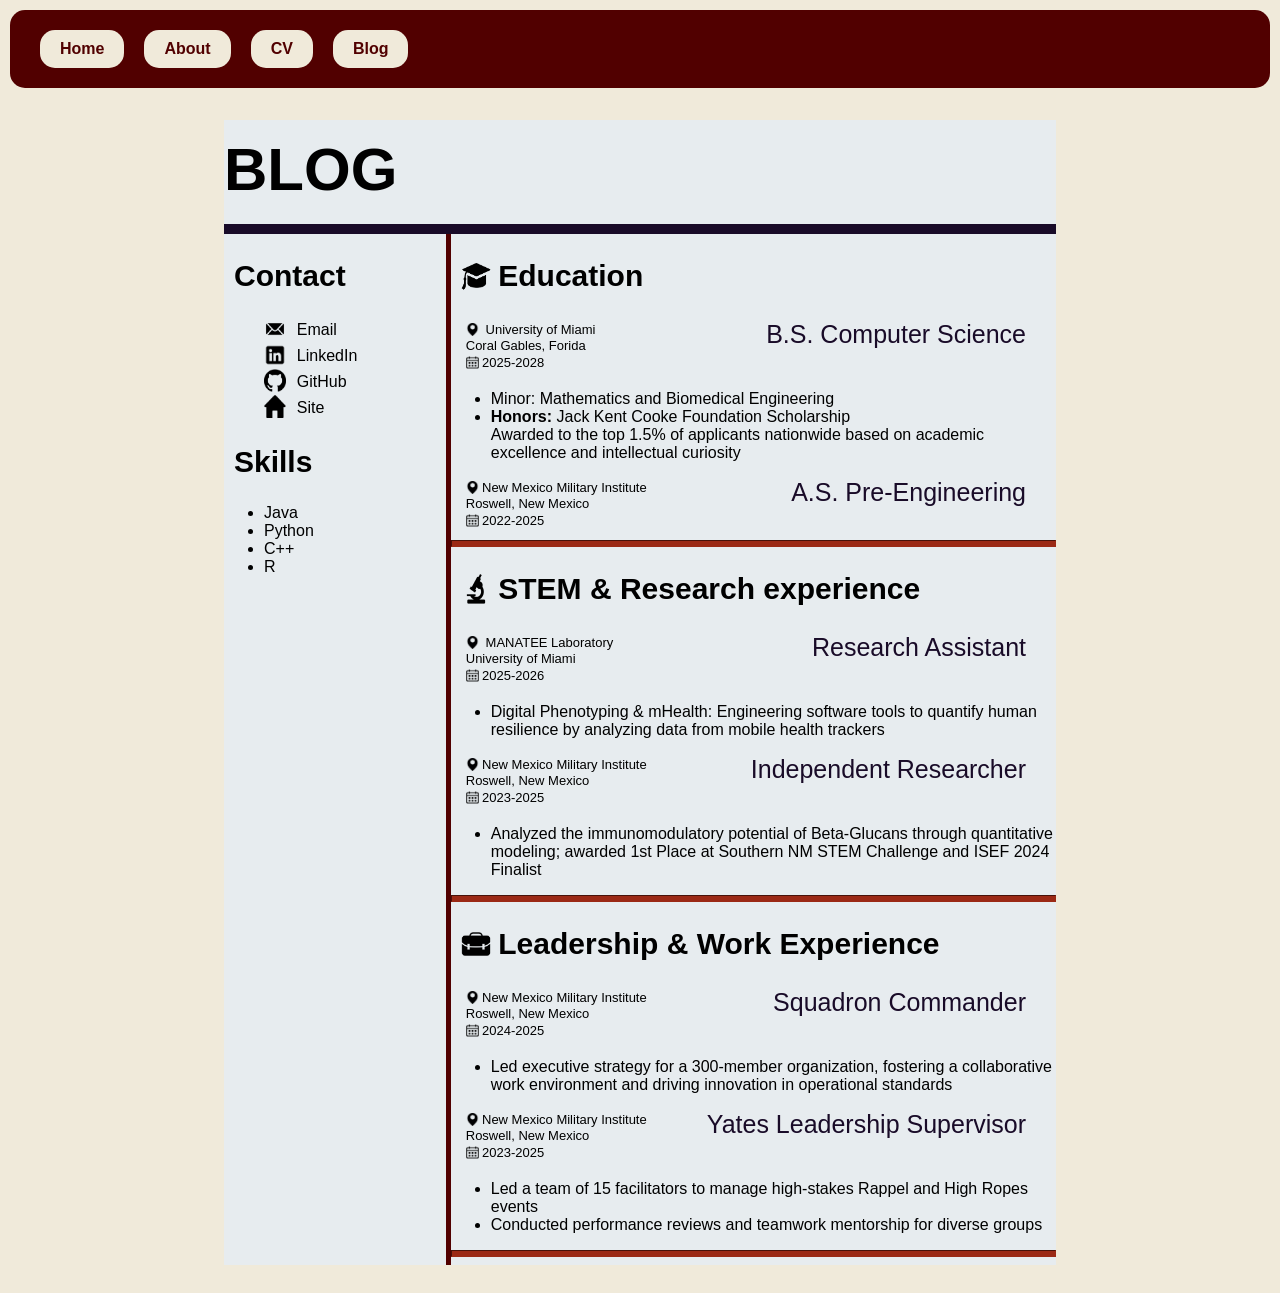
==== about.html @ 58553e14 "Changes" ====
<!DOCTYPE html>
<html lang="en">
  <head>
    <meta charset="utf-8" />
    <meta name="viewport" content="width=device-width, initial-scale=1.0" />
    <title>Clarisse Coelho CV</title>
    <link href="style.css" rel="stylesheet"/>
  </head>

  <body>
    <nav class="navbar">
      <div class="nav-container">
        <ul class="nav-links">
          <li><a href="index.html">Home</a></li>
          <li><a href="about.html">About</a></li>
          <li><a href="cv.html">CV</a></li>
          <li><a href="blog.html">Blog</a></li>
        </ul>
      </div>
    </nav>

    <div class="resume-wrapper">
      <main>
        <header class="resume-header">
          <h1>BLOG</h1>
        </header>

        <div class ="columns-container">

          <div class="right-column">
            
            <section>
              <h2><img class="icon" src="Images/cap.png" alt="Graduation Cap Logo">Education</h2>

              <div class = "resume-item">
                <div class = "item-header">
                  <div class = "meta-details">
                    <p class = "location"><img class="icon" src="Images/location 2.png" alt="GPS symbol"> University of Miami<br>Coral Gables, Forida </p>
                    <p class = "date"><img class="icon" src="Images/date.png" alt="calendar symbol">2025-2028</p>
                  </div>
                  <p class = "degree-title">B.S. Computer Science </p>
                </div>

                <ul class="item-details">
                  <li>Minor: Mathematics and Biomedical Engineering</li>
                  <li><span class="bold-word">Honors:</span> Jack Kent Cooke Foundation Scholarship<br>Awarded to the top 1.5% of applicants nationwide based on academic excellence and intellectual curiosity</li>
                </ul>
              </div>
              
              <div class="resume-item">
                <div class = "item-header">
                  <div class = "meta-details">
                    <p class = "location"><img class="icon" src="Images/location 2.png" alt="GPS symbol">New Mexico Military Institute<br>Roswell, New Mexico</p>
                    <p class = "date"><img class="icon" src="Images/date.png" alt="calendar symbol">2022-2025</p>
                  </div>
                  <p class = "degree-title">A.S. Pre-Engineering</p>
                </div>
                                                    
              </div>
            </section> <!--end education section-->

            <hr>

            <section>
              <h2><img class="icon" src="Images/microscope.png" alt="Graduation Cap Logo">STEM & Research experience</h2>

              <div class = "resume-item">
                <div class = "item-header">
                  <div class = "meta-details">
                    <p class = "location"><img class="icon" src="Images/location 2.png" alt="GPS symbol"> MANATEE Laboratory<br>University of Miami </p>
                    <p class = "date"><img class="icon" src="Images/date.png" alt="calendar symbol">2025-2026</p>
                  </div>
                  <p class = "degree-title">Research Assistant </p>
                </div>

                <ul class="item-details">
                  <li>Digital Phenotyping & mHealth: Engineering software tools to quantify human resilience by analyzing data from mobile health trackers</li>
                </ul>
              </div>
              
              <div class="resume-item">
                <div class = "item-header">
                  <div class = "meta-details">
                    <p class = "location"><img class="icon" src="Images/location 2.png" alt="GPS symbol">New Mexico Military Institute<br>Roswell, New Mexico</p>
                    <p class = "date"><img class="icon" src="Images/date.png" alt="calendar symbol">2023-2025</p>
                  </div>
                  <p class = "degree-title">Independent Researcher</p>
                </div>
                <ul class="item-details">
                  <li>Analyzed the immunomodulatory potential of Beta-Glucans through quantitative modeling; awarded 1st Place at Southern NM STEM Challenge and ISEF 2024 Finalist</li>
                </ul>                             
              </div>
            </section>  <!--end STEM and Research experience section-->

            <hr>

            <section>
              <h2><img class="icon" src="Images/bag.png" alt="Bag image">Leadership & Work Experience</h2>

              <div class = "resume-item">
                <div class = "item-header">
                  <div class = "meta-details">
                    <p class = "location"><img class="icon" src="Images/location 2.png" alt="GPS symbol">New Mexico Military Institute<br>Roswell, New Mexico</p>
                    <p class = "date"><img class="icon" src="Images/date.png" alt="calendar symbol">2024-2025</p>
                  </div>
                  <p class = "degree-title">Squadron Commander </p>
                </div>

                <ul class="item-details">
                  <li>Led executive strategy for a 300-member organization, fostering a collaborative work environment and driving innovation in operational standards</li>
                </ul>
              </div>
              
              <div class="resume-item">
                <div class = "item-header">
                  <div class = "meta-details">
                    <p class = "location"><img class="icon" src="Images/location 2.png" alt="GPS symbol">New Mexico Military Institute<br>Roswell, New Mexico</p>
                    <p class = "date"><img class="icon" src="Images/date.png" alt="calendar symbol">2023-2025</p>
                  </div>
                  <p class = "degree-title">Yates Leadership Supervisor</p>
                </div>
                <ul class="item-details">
                  <li>Led a team of 15 facilitators to manage high-stakes Rappel and High Ropes events</li>
                  <li>Conducted performance reviews and teamwork mentorship for diverse groups</li>
                </ul>                             
              </div>
            </section>  <!--end Leadership & Work Experience-->
            <hr>
          </div> <!--end of div = right column-->

          <div class="left-column">
            <section>
              <h2>Contact</h2>
                <div class = "resume-item">
                  <ul class = "contact-list">
                    <li><img src="Images/email.png" class ="contact-icon"><a href="mailto:clarissealvares15@gmail.com">Email</a></li>
                    <li><img src="Images/linkedin.png" class ="contact-icon"><a href="https://www.linkedin.com/in/clarisse-coelho-5193b9379/" target="_blank">LinkedIn</a></li>
                    <li><img src="Images/git.png" class ="contact-icon"><a href="https://github.com/ClarisseCoelho" target="_blank">GitHub</a></li>
                    <li><img src="Images/house.png" class ="contact-icon"><a href="" target="_blank">Site</a></li>
                  </ul>
                </div>
            </section>    
      
            <section>
              <h2>Skills</h2>
                <div class = resume-category>
                  <ul class="programing-languages">
                    <li>Java</li>
                    <li>Python</li>
                    <li>C++</li>
                    <li>R</li>
                  </ul>
                </div>
            </section>         
          </div>  <!-- end of div = body left column--> 

        </div> <!-- end of div = columns container-->    
      </main>
      

    </div> <!--End of div resume-wrapper-->
  </body>
</html>
---- style.css ----
/* ==========================================================================
  1. GLOBAL & RESET STYLES (Applies to ALL pages)
  ========================================================================== 
*/

.navbar {
  background-color: #510000; 
  padding: 20px 0; /*Grossura do menu - First number is top and bottom, second it left and right*/

  /*Menu space formating*/
  top: 10px;       
  left: 10px;     
  right: 10px;     
  
  z-index: 1000;   /*Stays on top of the screen*/

  border-radius: 15px;
  position: fixed; /* Keeps it locked to the viewport */
}

.nav-container {
  max-width: 1200px;
  margin: 0 auto;
  display: flex;
  justify-content: flex-start; /* put links to the right */
  align-items: center;
  padding: 0 30px; /*Distancia dos links da esquerda*/
  
}

.nav-links {
  list-style: none; /* Removes bullet points */
  display: flex; /*Items: sit side-by-side + stretch to match height*/
  gap: 20px;       /* Adds spacing between menu items */
  margin: 0;
  padding: 0;
  
}

.nav-links a {
  color: #510000;  
  font-weight: bold;
  text-decoration: none; /*removes the underline */
  font-size: 16px;
  border-radius: 15px;

  /* BUTTON SETTINGS */
  padding: 10px 20px;           /* Borders */
  background-color: #F0EADA;    
  display: inline-block;    
  
  /* THE ANIMATION */
  transition: all 0.3s cubic-bezier(0.175, 0.885, 0.32, 1.275); /*Pop up effect*/
}

.nav-links a:hover {
  color: #00120B;
  transition: all 0.3s cubic-bezier(0.175, 0.885, 0.32, 1.275);
  transform: translateY(-5px) scale(1.06); /* Leaps up 5px and grows 6% larger */
  box-shadow: 0 10px 20px rgba(0, 0, 0, 0.4); /* soft shadow underneath*/
  
}

.nav-links a:active {
  transform: translateY(-1px) scale(1.01); /* Snaps back down slightly when clicked */
  box-shadow: 0 3px 6px rgba(0, 0, 0, 0.4);  /* Tightens the shadow back up */
}


/*---------------------------------BODY--------------------------------------------*/

body {

  background-size: cover;
  font-family: Inter, Helvetica, sans-serif;
  padding: 0px;
  width: 65%;
  background-color: #F0EADA;
  margin-left: auto;
  margin-right: auto;
  margin-top: 100px;
  padding: 20px;
  max-width: 2300px;
}

h1 {
  font-size: 60px;
  margin-top: 0;
  margin-bottom: 15px;
  text-align: left;
  font-family: Inter, Helvetica, sans-serif;
}

h3{
  font-family: Inter, Helvetica, sans-serif;
}

p{
  text-align: left;
  font-family: Inter, Helvetica, sans-serif;
}


/* ==========================================================================
  2. HOME PAGE EXCLUSIVE --- index.html
  ========================================================================== 
*/

.index-body {

  background-size: cover;
  padding: 0px;
  background-color: #F0EADA;
  margin-left: 10%;
  margin-right: auto;
  margin-top: 75px;
  padding: 20px;
  max-width: 2300px;
}

.home-greeting,.home-intro,.home-name{
  font-family:'Lucida Sans', 'Lucida Sans Regular', 'Lucida Grande', 'Lucida Sans Unicode', Geneva, Verdana, sans-serif;
  letter-spacing: 8px ;
}
.home-greeting{
  font-size: 95px;
  padding-top: 0px;
  padding-bottom: 1px;
  
}

.home-name {
  margin-top: -75px;
  margin-bottom: -75px;
  font-size: 95px;
  display: inline-block;
  color: #00120B;        
  position: relative; 
  z-index: 1;         
  transition: color 0.4s ease;  /*return */
}

/* THE SLIDING BACKGROUND --------------------------------------------*/
.home-name::before {
  content: '';
  position: absolute;
  top: 0;
  left: 0;
  width: 100%;
  height: 100%;
  background-color: #510000; /* background that swipes */
  z-index: -1;                /*  red sheet  behind  text */
  transform: scaleX(0);             
  transform-origin: bottom left;     /*Exit animation*/
  transition: transform 0.4s cubic-bezier(0.25, 1, 0.5, 1); 
}

.home-name:hover::before {
  transform: scaleX(1);            
  
  /* LEFT side*/
  transform-origin: bottom left;   
}

.home-name:hover {
  color: #F0EADA; 
}

.home-intro{
  font-size: 40px;
}

.home-container {
  display: flex;
  align-items: center;
  max-width: 90%;
  margin-left: -100px;
  padding-top: 0px;

}

.home-profilepicture{
  width: 500px;
  height: 500px;
  border-radius: 50%; /*makes the circle*/
  object-fit: cover; 
  margin-right: -400px;

}



/* ==========================================================================
  3. CV PAGE EXCLUSIVE --- cv.html
  ========================================================================== 
*/
.resume-header{
  margin-bottom: 0;       /* Forces the header block to end exactly at the line */
  background-color: #E7ECEF;
  padding-bottom: 5px;   /* Use padding instead of margin to keep space inside the aqua box */
  padding-top: 15px;
  border-bottom: 10px solid #190B28;
} 


.columns-container{
  display: flex;
  gap: 0px;
  margin-top: 0; /* Ensures the columns touch the header perfectly */
}

.right-column {
  flex: 3; /* Content takes up 75% */
  order: 2; /* Pushes the right column content to visual right side */
  background-color: #E7ECEF;
}

.left-column {
  flex: 1; /* Sidebar takes up 25% */
  order: 1; /* Keeps sidebar on visual left side */
  border-right: 5px solid #510000;
  padding-right: 20px;
  background-color: #E7ECEF;
}


/* Division Lines*/
hr { 
  height: 5px;
  background-color: #9B2915;
  border-color: #9B2915;
}

/* Text Settings -----------------------------------------------------------------*/

/*Categories eg "Education", Skills, etc*/
h2 {
  font-size: 30px;
  font-family: Inter, Helvetica, sans-serif;
  text-align: left;
  padding-left: 10px;

}

.icon{

  width: 1em;
  height: 1em;
  vertical-align: middle;
  padding-right: 0.25em;
  padding-bottom: 0.15em;

}

.item-header {
  display: flex;
  justify-content: space-between; /* metadata left and degree title goes */
  align-items: flex-start;
  margin-bottom: 8px;
}

.meta-details p {
  font-size: 13px;       
  margin: 2px 0;         
  text-align: left !important;
  padding-left: 15px;
}


.degree-title {
  font-size: 25px;      
  color: #190B28;
  margin-top: 0;
  text-align: right !important;
  padding-right: 30px;
  font-family: sans-serif; 

}

.resume-details {
  text-align: left;
  padding-left: 20px;
  margin-top: 5px;
  font-size: 13px;
}
.resume-details li {
  margin-bottom: 4px;
}


/*Left Colum Text---------------------------*/
.contact-icon{

  width: 1.4em;
  height: 1.4em;
  vertical-align: middle;
  padding-right: 0.15em;
  padding-bottom: 0.15em;

}

.contact-list li{
  display: flex;
  align-items: center; 
  gap: 8px;            
  margin-bottom: 1px;  
  text-align: left ;
}

.contact-list a{
  color: black ;
  text-decoration: none;
  display: inline-block; /* Allows the element to physically move */
  transition: all 0.2s ease-in-out;
}

.contact-list a:hover{
  color: #510000 ;
  transform: translateX(4px); /* 4 pixels to the right */
}

/* ==========================================================================
  4. BLOG PAGE EXCLUSIVE --- blog.html
  ========================================================================== 
*/






/* ==========================================================================
  5. General settings
  ========================================================================== 
*/

.bold-word{

  font-weight: bold;
}
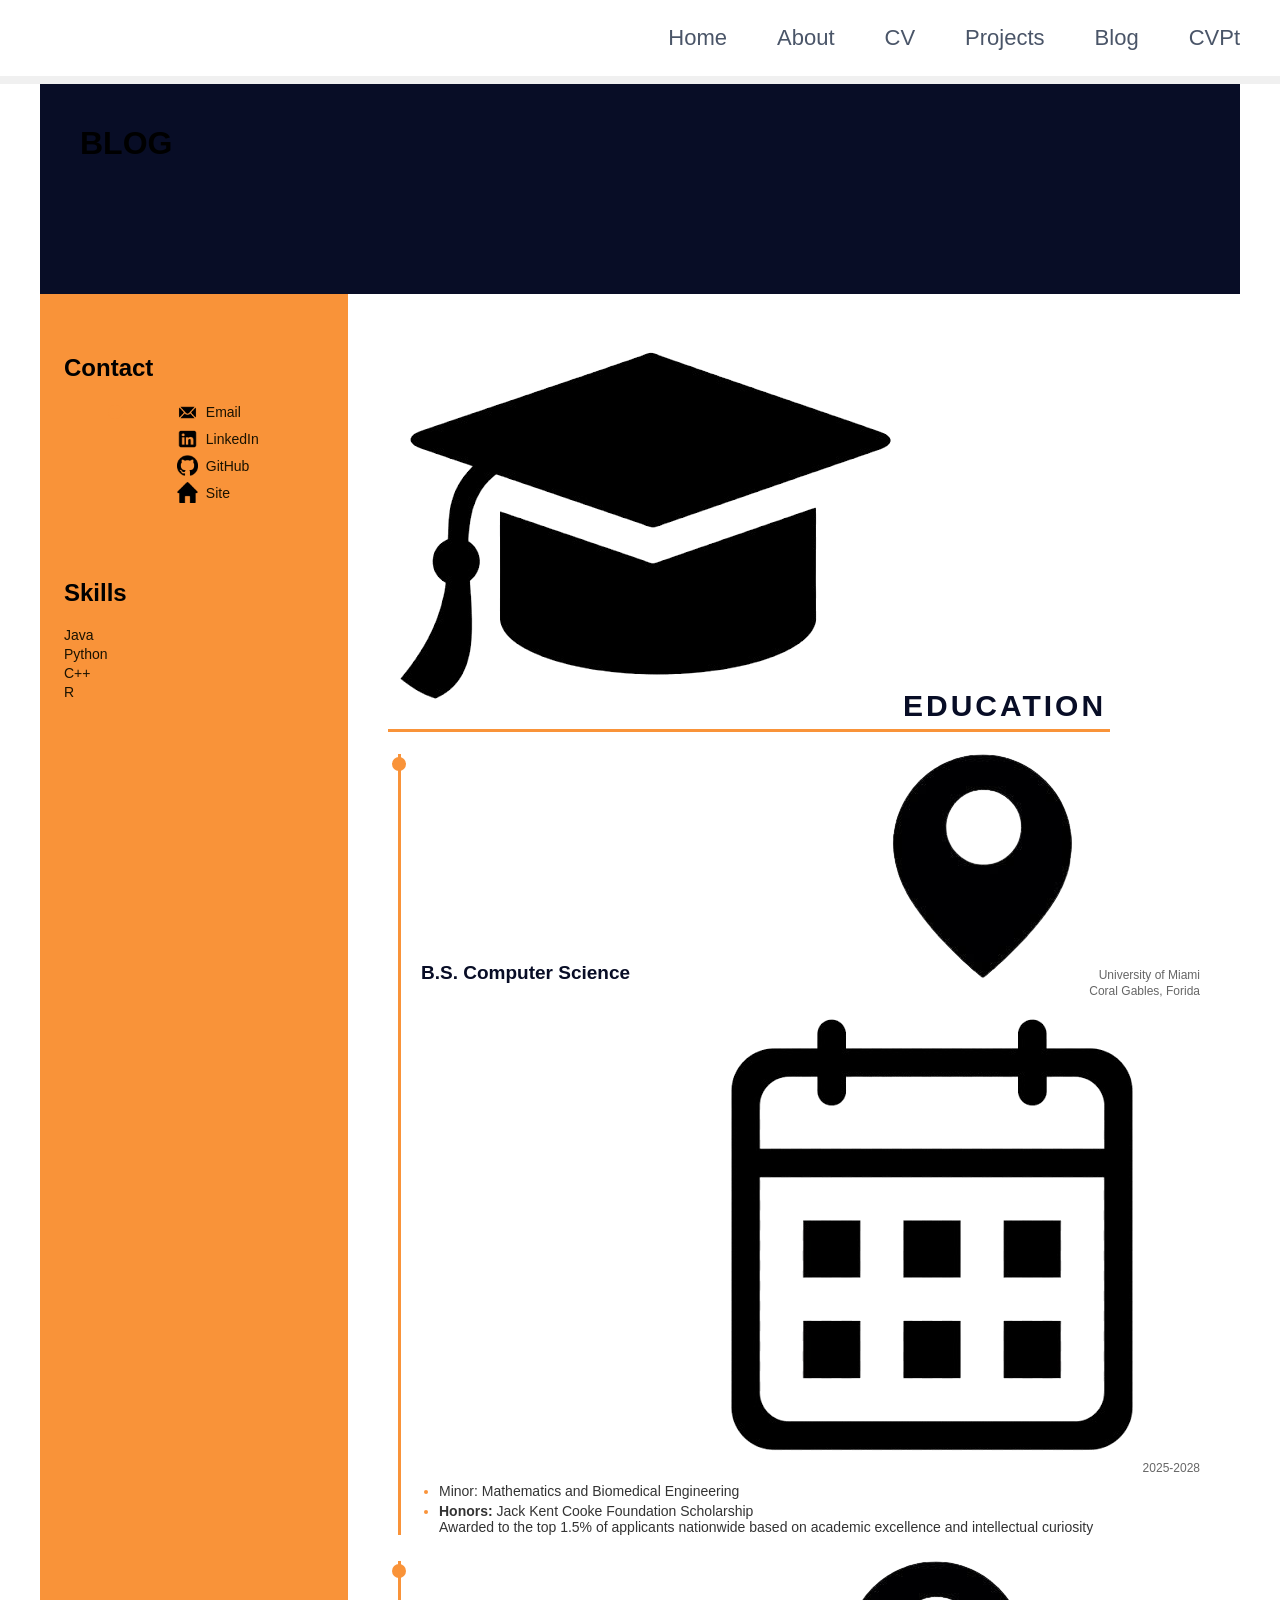
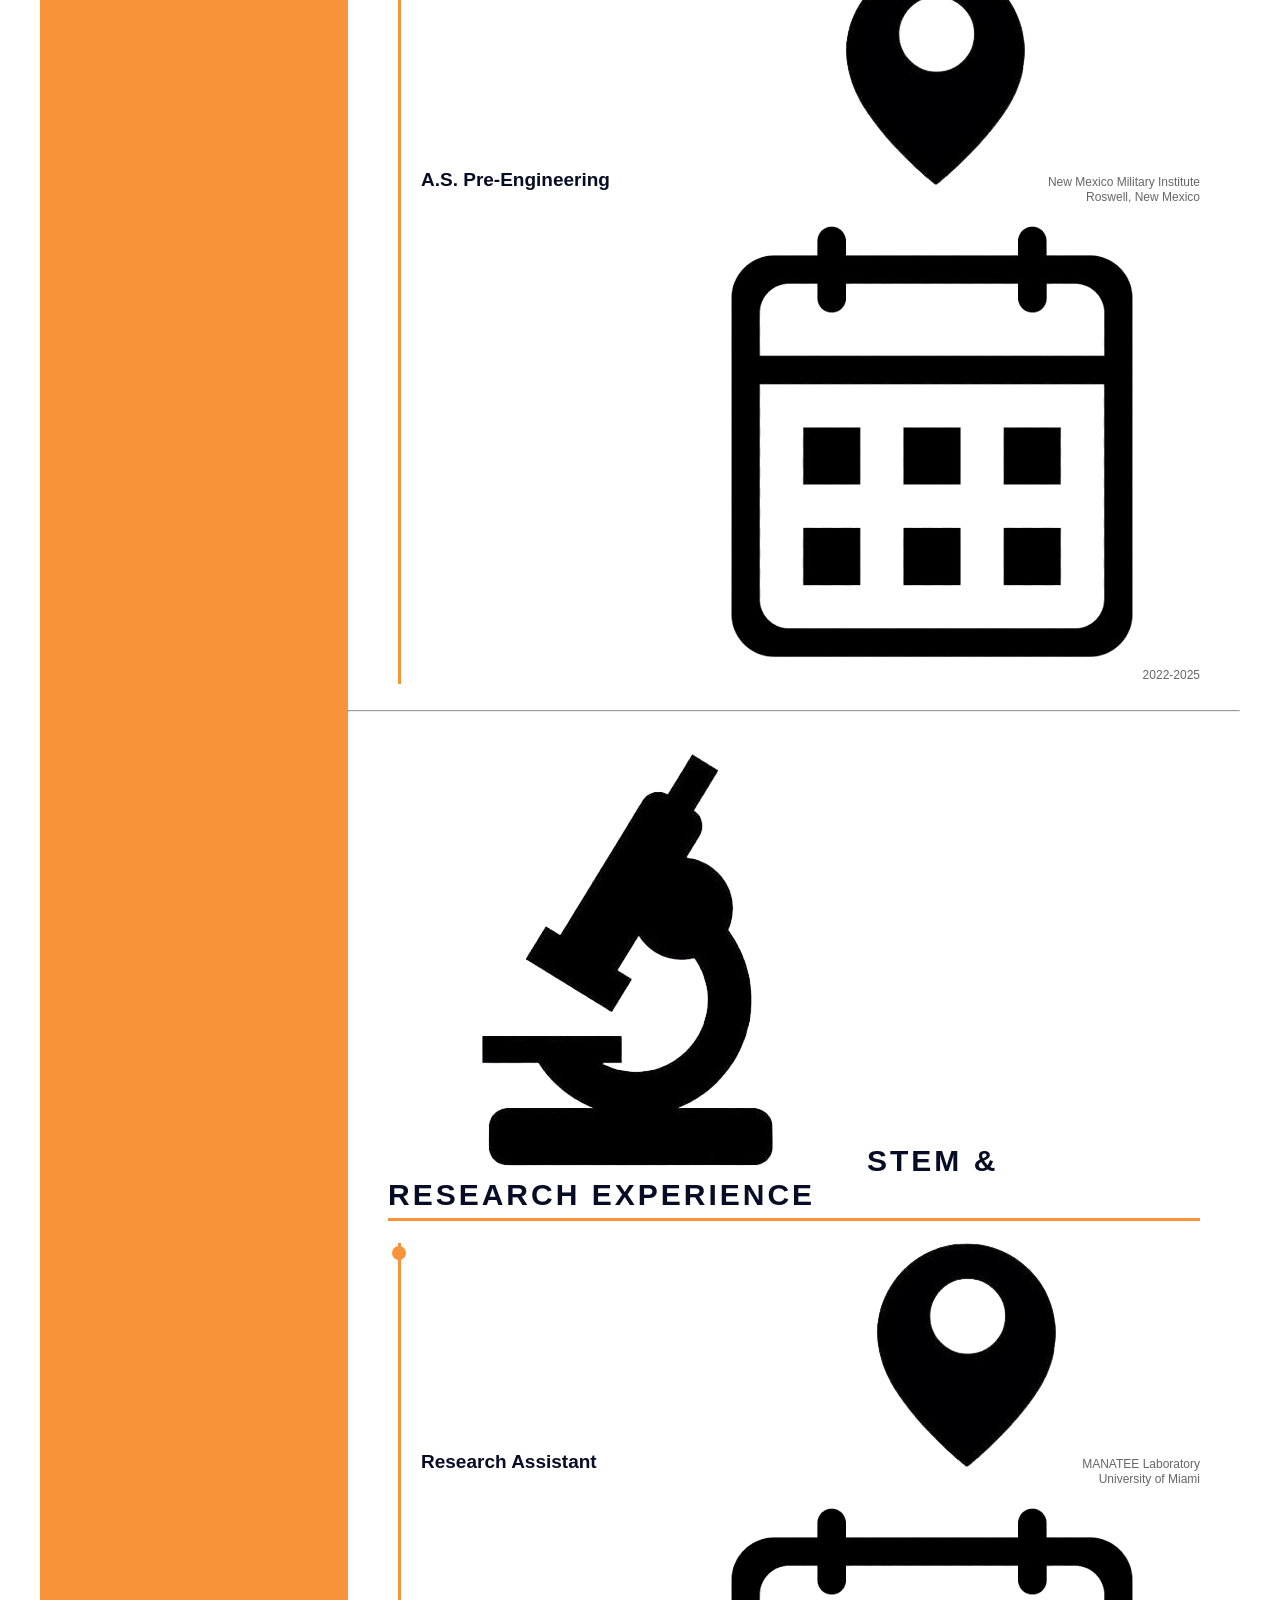
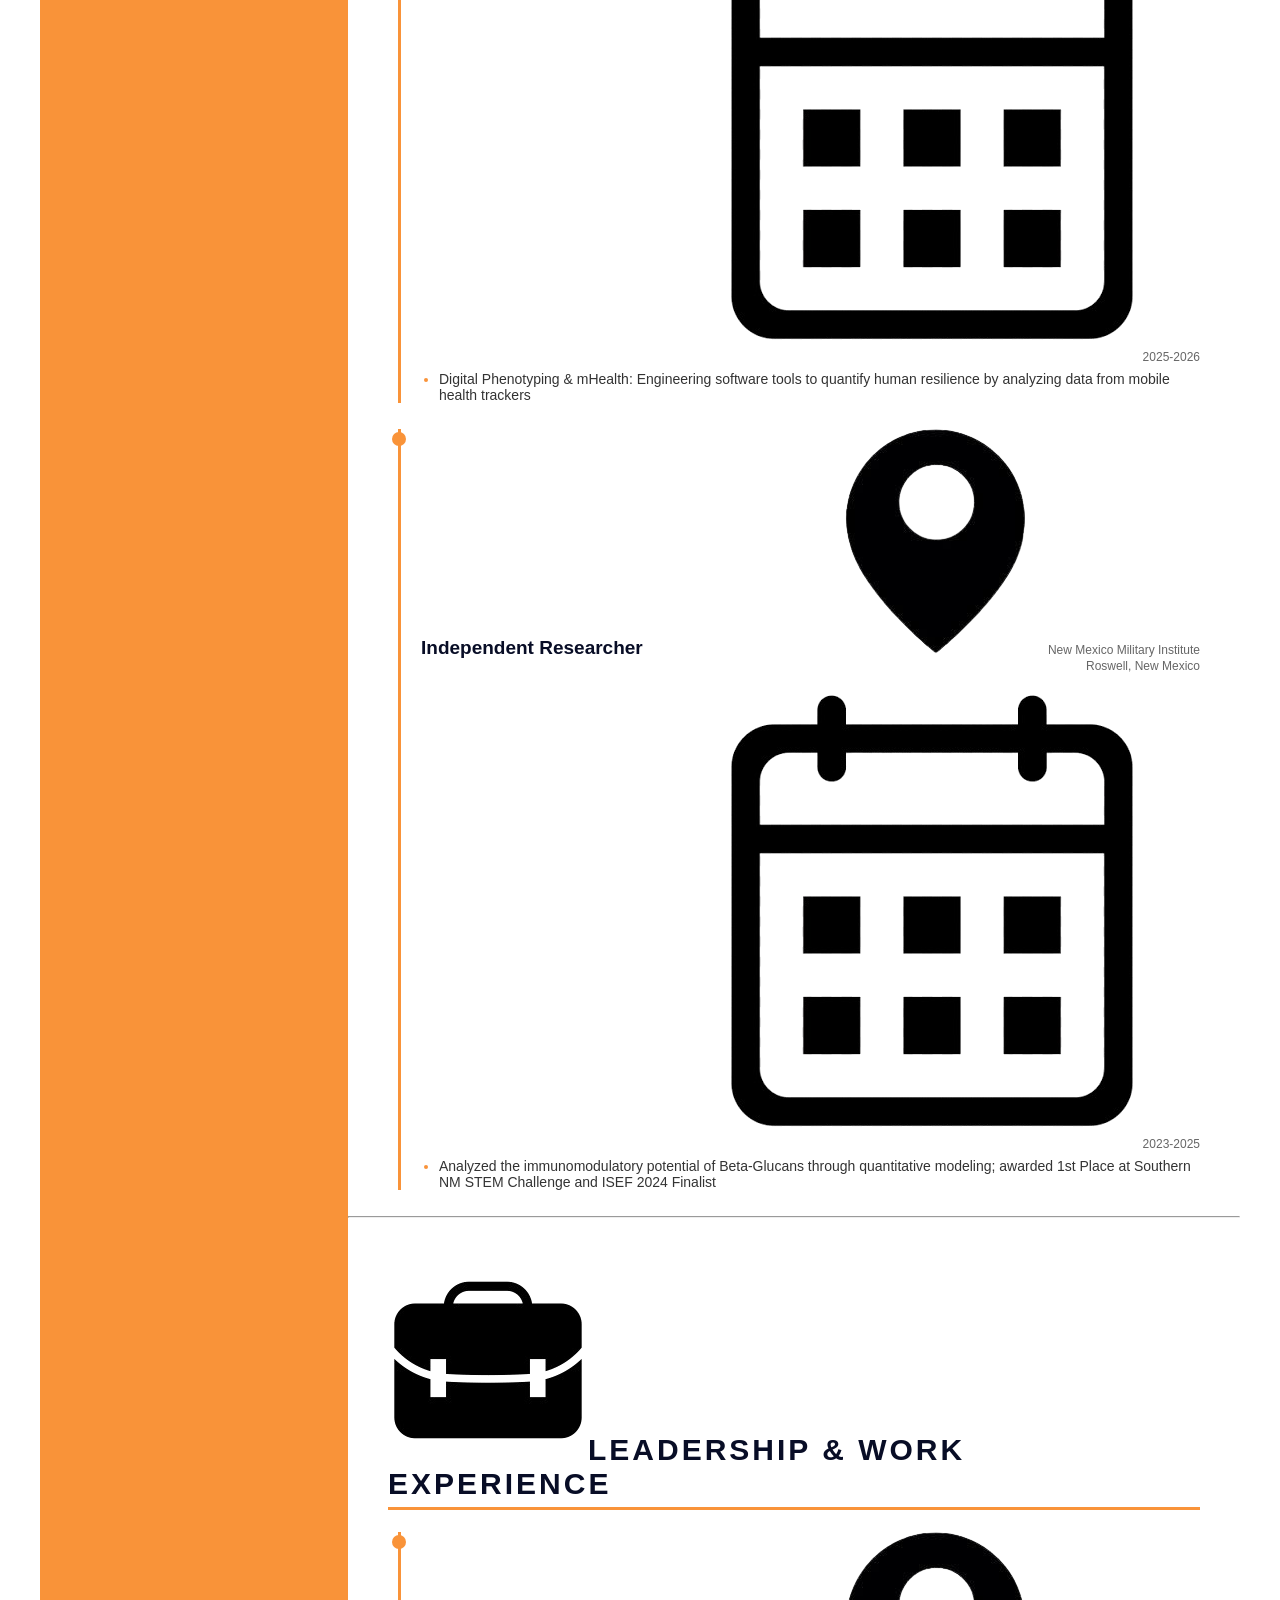
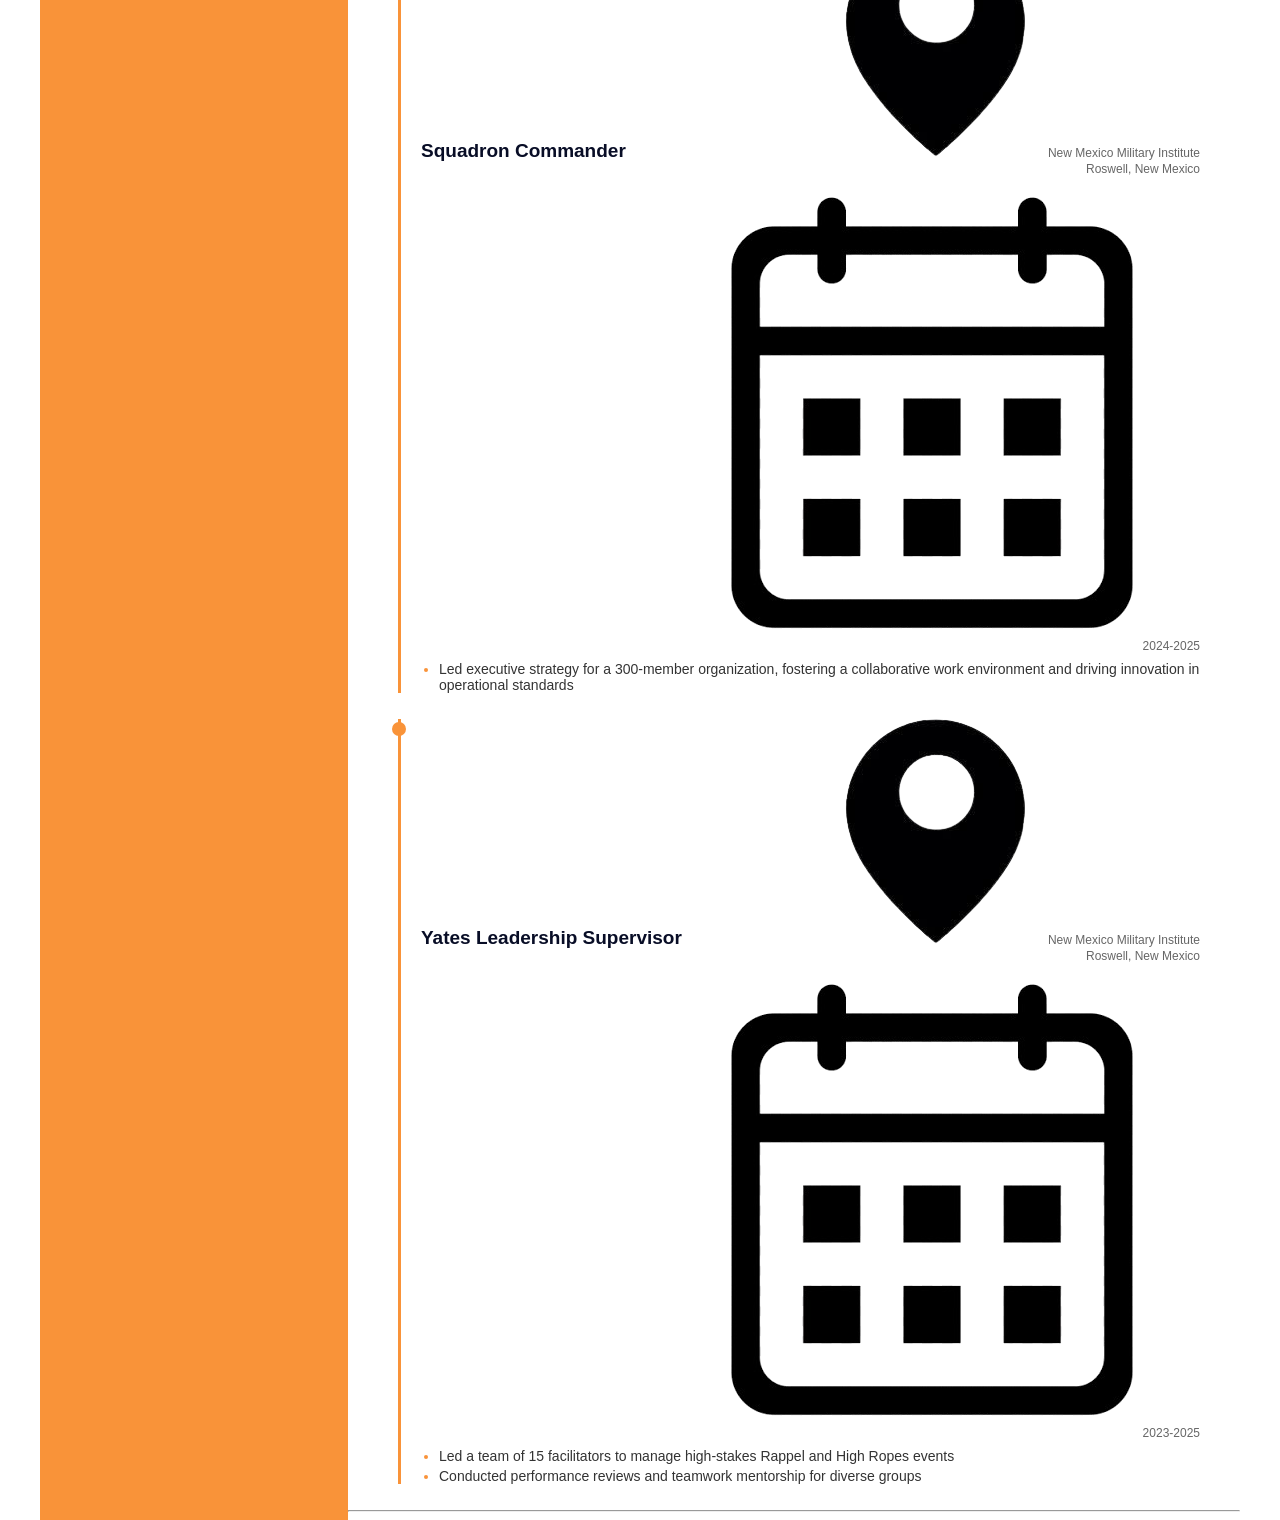
==== commit 75e0440b: "new changes" ====
--- a/about.html
+++ b/about.html
@@ -10,12 +10,14 @@
   <body>
     <nav class="navbar">
       <div class="nav-container">
-        <ul class="nav-links">
-          <li><a href="index.html">Home</a></li>
-          <li><a href="about.html">About</a></li>
-          <li><a href="cv.html">CV</a></li>
-          <li><a href="blog.html">Blog</a></li>
-        </ul>
+          <ul class="nav-links">
+            <li><a href="index.html">Home</a></li>
+            <li><a href="about.html">About</a></li>
+            <li><a href="cv.html">CV</a></li>
+            <li><a href="projects.html">Projects</a></li>
+            <li><a href="blog.html">Blog</a></li>
+            <li><a href="cvpt.html">CVPt</a></li>
+          </ul>
       </div>
     </nav>
 
--- a/style.css
+++ b/style.css
@@ -1,3 +1,6 @@
+
+@import url('https://fonts.cdnfonts.com/css/sloop');
+@import url('https://fonts.cdnfonts.com/css/perandory');
 
 
 
@@ -7,91 +10,90 @@
 */
 
 .navbar {
-  background-color: #510000; 
-  padding: 20px 0; /*Grossura do menu - First number is top and bottom, second it left and right*/
-
-  /*Menu space formating*/
-  top: 10px;       
-  left: 10px;     
-  right: 10px;     
-  
-  z-index: 1000;   /*Stays on top of the screen*/
-
-  border-radius: 15px;
-  position: fixed; /* Keeps it locked to the viewport */
+  padding: 20px 0;
+  border-bottom: 8px solid #f0f0f0; 
+  background-color: #ffffff;
 }
 
 .nav-container {
   max-width: 1200px;
   margin: 0 auto;
   display: flex;
-  justify-content: flex-start; /* put links to the right */
-  align-items: center;
-  padding: 0 30px; /*Distancia dos links da esquerda*/
+  justify-content: flex-end; 
+  align-items: center;
+  padding: 0 30px; 
+}
+
+.nav-links {
+  list-style: none; 
+  display: flex; 
+  gap: 50px; 
+  margin: 0;
+  padding: 0;
+}
+
+.nav-links a {
+  color: #4a5568; 
+  font-weight: 500;
+  text-decoration: none; 
+  font-size: 22px;
+  padding: 5px 0; 
+  display: inline-block; 
+  position: relative; 
   
-}
-
-.nav-links {
-  list-style: none; /* Removes bullet points */
-  display: flex; /*Items: sit side-by-side + stretch to match height*/
-  gap: 20px;       /* Adds spacing between menu items */
-  margin: 0;
-  padding: 0;
+  /* Smoothly animates the text color and lift */
+  transition: color 0.2s ease-in-out, transform 0.2s ease-in-out; 
+}
+
+/* CREATING THE CUSTOM UNDERLINE */
+.nav-links a::after {
+  content: '';
+  position: absolute;
+  bottom: -2px; /* Spaces the line slightly below the text */
+  left: 50%;   /* Starts the line in the dead center */
+  width: 0;    /* Hidden by default */
+  height: 2px; /* Thickness of the underline */
+  background-color: #f99339; /* Initial dark color for hover */
   
-}
-
-.nav-links a {
-  color: #510000;  
-  font-weight: bold;
-  text-decoration: none; /*removes the underline */
-  font-size: 16px;
-  border-radius: 15px;
-
-  /* BUTTON SETTINGS */
-  padding: 10px 20px;           /* Borders */
-  background-color: #F0EADA;    
-  display: inline-block;    
+  /* The magic: moves the anchor to center so it expands Left and Right equally */
+  transform: translateX(-50%); 
   
-  /* THE ANIMATION */
-  transition: all 0.3s cubic-bezier(0.175, 0.885, 0.32, 1.275); /*Pop up effect*/
-}
-
+  /* Animates the width change smoothly */
+  transition: width 0.3s ease-in-out, background-color 0.2s ease-in-out;
+}
+
+/* HOVER STATE: Lift text + Expand underline from middle */
 .nav-links a:hover {
-  color: #00120B;
-  transition: all 0.3s cubic-bezier(0.175, 0.885, 0.32, 1.275);
-  transform: translateY(-5px) scale(1.06); /* Leaps up 5px and grows 6% larger */
-  box-shadow: 0 10px 20px rgba(0, 0, 0, 0.4); /* soft shadow underneath*/
+  color: #1a202c; 
+  transform: translateY(-3px) scale(1.05); 
+
+}
+
+.nav-links a:hover::after {
+  width: 100%; /* Expands out to full width */
+}
+
+/* CLICKED / ACTIVE STATE: Snaps down + Turns underline Blue */
+.nav-links a:active {
+  color: #011f5b; 
+  transform: translateY(0); 
+}
+
+.nav-links a:active::after {
+  background-color: #011f5b; 
+  height: 4px; 
+}
+
+/*---------------------------------BODY--------------------------------------------*/
+
+body {
+
+  background-size: cover;
+  background: #ffffff;
+  font-family: Inter, Helvetica, sans-serif;
+  max-width: 100%;
+  margin: 0;
   
-}
-
-.nav-links a:active {
-  transform: translateY(-1px) scale(1.01); /* Snaps back down slightly when clicked */
-  box-shadow: 0 3px 6px rgba(0, 0, 0, 0.4);  /* Tightens the shadow back up */
-}
-
-
-/*---------------------------------BODY--------------------------------------------*/
-
-body {
-
-  background-size: cover;
-  font-family: Inter, Helvetica, sans-serif;
-  padding: 0px;
-  width: 65%;
-  background-color: #F0EADA;
-  margin-left: auto;
-  margin-right: auto;
-  margin-top: 100px;
-  padding: 20px;
-  max-width: 2300px;
-}
-
-h1 {
-  font-size: 60px;
-  margin-top: 0;
-  margin-bottom: 15px;
-  text-align: left;
-  font-family: Inter, Helvetica, sans-serif;
 }
 
 h3{
@@ -109,218 +111,646 @@
   ========================================================================== 
 */
 
-.index-body {
-
-  background-size: cover;
-  padding: 0px;
-  background-color: #F0EADA;
-  margin-left: 10%;
-  margin-right: auto;
-  margin-top: 75px;
+
+.home-hero-section {
+  width: 100%;
+}
+
+.home-hero-container {
+  max-width: 1200px;
+  margin: 0 auto;
+  display: grid;
+  grid-template-columns: 1.2fr 0.8fr; /* Text on left, image on right */
+  align-items: center;
+  gap: 40px;
+  padding: 40px 20px 60px 20px;
+}
+
+
+.home-text {
+  display: flex;
+  flex-direction: column;
+}
+
+.home-name {
+  position: relative;
+  line-height: 1.1;
+  letter-spacing: 8px;
+  font-weight: lighter;
+  color: #0e0e0e;
+  font-size: 85px;
+  margin: 0;
+
+}
+
+.home-name .sloop {
+  font-size: 205px;
+}
+
+#home-coelho {
+  display: inline-block;        
+  position: relative;
+  text-align: right;
+  top: -45px;       /* Safely moves Coelho UP closer to Clarisse */
+  left: 30px;
+  margin: 0;        
+}
+
+.home-hero {
+  display: block;
+  font-family: Inter, Helvetica, sans-serif;
+  font-size: 20px;
+  font-weight: bold;
+  line-height: 1.4;
+  color: #0e0e0e;
+  margin-top: -30px;
+  margin-bottom: 0;
+}
+
+/* Perfect alignment lock for the picture stack on the right */
+.home-profilepicture {
+width: 100%; /* Fills its grid column naturally */
+  max-width: 450px;
+  height: auto;
+  object-fit: cover;
+}
+
+.home-buttons {
+  display: flex;
+  gap: 100px;      
+  margin-top: 30px;  
+}
+
+.button-pill {
+  display: inline-block;
+  white-space: nowrap; /* FORCES button text onto exactly 1 line */
+  background-color: #080d26; 
+  color: #ffffff;           
+  text-decoration: none;     
+
+  font-family: 'Perandory', serif;
+  font-stretch: condensed;
+  letter-spacing: 3px;
+  font-size: 20px;          
+  
+  padding: 12px 35px;        
+  border-radius: 50px;       
+  text-align: center;
+  transition: all 0.2s ease-in-out; 
+}
+
+.button-pill:hover {
+  background-color: #161d30; 
+  transform: translateY(-2px); 
+}
+
+
+/* -----------------------------PROJECTS Section-------------------------*/
+
+.home-white-title{
+  color: #ffffff;
+  text-align: center;
+  padding-top: 60px;
+  font-family: 'Perandory', serif;
+  font-stretch: condensed;
+  font-size: 100px;
+  letter-spacing: 10px;
+  
+}
+
+.home-project-section {
+  width: 100%;
+  background-color: #080d26;
+}
+
+.projects-grid{  
+  display: grid;
+  grid-template-columns: 0.1fr 1.5fr 1.5fr 1.5fr 0.1fr; 
+  grid-auto-rows: minmax(100px, auto);  
+  column-gap: 40px;
+  grid-auto-rows: minmax(100px, auto);
+  padding-bottom: 100px; /* breathing room bottom */
+}
+
+.project-picture{
+  width: 100%;               
+  height: 400px;      
+  border-radius: 20px;   
+  display: block;
+}
+
+
+/*    Here are the grids    */
+
+.projects-title{
+  text-align: center;
+  font-family: Inter, Helvetica, sans-serif;
+  font-size: 50px;
+  font-weight: bold;
+}
+
+.projects-description{
+  font-style: italic;
+  font-family: 'Times New Roman', Times, serif;
+  font-size: 18px;
+
+}
+
+.project-subtitle{
+
+  font-family: Inter, Helvetica, sans-serif;
+  font-size: 20px;
+  font-weight: bold;
+  line-height: 1.4;
+  color: #0e0e0e;
+
+
+}
+
+.project-one{
+  background-color: #f0f0f0;
   padding: 20px;
-  max-width: 2300px;
-}
-
-.home-greeting,.home-intro,.home-name{
-  font-family:'Lucida Sans', 'Lucida Sans Regular', 'Lucida Grande', 'Lucida Sans Unicode', Geneva, Verdana, sans-serif;
-  letter-spacing: 8px ;
-}
-.home-greeting{
-  font-size: 95px;
-  padding-top: 0px;
-  padding-bottom: 1px;
-  
-}
-
-.home-name {
-  margin-top: -75px;
-  margin-bottom: -75px;
-  font-size: 95px;
-  display: inline-block;
-  color: #00120B;        
-  position: relative; 
-  z-index: 1;         
-  transition: color 0.4s ease;  /*return */
-}
-
-/* THE SLIDING BACKGROUND --------------------------------------------*/
-.home-name::before {
-  content: '';
-  position: absolute;
-  top: 0;
-  left: 0;
+  align-items: center;
+
+  grid-column: 2;
+  grid-row: 1/7;
+}
+
+.project-two{
+  background-color: #f0f0f0;
+  padding: 20px;
+  align-items: center;
+
+  grid-column: 3;
+  grid-row: 1/7;
+}
+
+.project-three{
+  background-color: #f0f0f0;
+  padding: 20px;
+  align-items: center;
+
+  grid-column: 4;
+  grid-row: 1/7;
+}
+
+
+/* -----------------------------Home Blog Section-------------------------*/
+
+.home-blog-section {
   width: 100%;
-  height: 100%;
-  background-color: #510000; /* background that swipes */
-  z-index: -1;                /*  red sheet  behind  text */
-  transform: scaleX(0);             
-  transform-origin: bottom left;     /*Exit animation*/
-  transition: transform 0.4s cubic-bezier(0.25, 1, 0.5, 1); 
-}
-
-.home-name:hover::before {
-  transform: scaleX(1);            
-  
-  /* LEFT side*/
-  transform-origin: bottom left;   
-}
-
-.home-name:hover {
-  color: #F0EADA; 
-}
-
-.home-intro{
-  font-size: 40px;
-}
-
-.home-container {
-  display: flex;
-  align-items: center;
-  max-width: 90%;
-  margin-left: -100px;
-  padding-top: 0px;
-
-}
-
-.home-profilepicture{
-  width: 500px;
-  height: 500px;
-  border-radius: 50%; /*makes the circle*/
-  object-fit: cover; 
-  margin-right: -400px;
-
-}
-
-
+  background-color: #ffffff;
+}
+
+.home-blue-title{
+  color: #080d26;
+  background-color: #ffffff;
+  text-align: center;
+  padding-top: 60px;
+  font-family: 'Perandory', serif;
+  font-stretch: condensed;
+  font-size: 100px;
+  letter-spacing: 10px;
+  margin: 0;             /* Removes browser default h1 margin */
+  padding-top: 60px;     
+  padding-bottom: 20px;    
+}
+
+
+.blog-grid{  
+  display: grid;
+  grid-template-columns: repeat(6, 1fr); 
+  grid-template-rows:repeat(8, 100px); 
+  gap:20px;
+  grid-auto-rows: minmax(50px, 100px);  
+  grid-auto-rows: minmax(50px, 100px);
+
+  padding-bottom: 100px; /* breathing room bottom */
+  margin-left: 40px;
+  margin-right: 40px;
+}
+
+.blog-grid > div {
+  background-color: #f0f0f0;
+  padding: 20px;
+  border-radius: 12px;
+  display: flex;
+  flex-direction: column;
+
+  transition: transform 0.3s ease, box-shadow 0.3s ease, background-color 0.3s ease;
+  cursor: pointer;
+  overflow: hidden;
+}
+
+.blog-grid .project-picture {
+  width: 100%;
+  height: 100%;             
+  min-height: 160px;       
+  object-fit: cover;
+  border-radius: 10px;
+  display: block;
+
+  transition: transform 0.4s ease;
+}
+
+.blog-grid > div:hover {
+  transform: translateY(-8px);
+  box-shadow: 0 12px 24px rgba(8, 13, 38, 0.15); 
+}
+
+.blog-grid > div:hover .project-picture {
+  transform: scale(1.05); /*ZOOM IN WHEN HOVER*/
+}
+
+/*    Here are the BLOG grids    */
+
+.blog-title{
+  text-align: center;
+  font-family: Inter, Helvetica, sans-serif;
+  font-size: 28px;
+  font-weight: bold;
+  margin-top: 8px;
+}
+
+.blog-description{
+  font-style: italic;
+  font-family: 'Times New Roman', Times, serif;
+  font-size: 20px;
+  margin-top: -15px;
+
+}
+
+.blog-one{
+  background-color: #f0f0f0;
+  align-items: center;
+
+  grid-column: 1/5;
+  grid-row: 1/5;
+}
+
+.blog-two{
+  background-color: #f0f0f0;
+  align-items: center;
+
+  grid-column: 3/5;
+  grid-row: 5/8;
+}
+
+.blog-three{
+  background-color: #f0f0f0;
+  align-items: center;
+
+  grid-column: 1/3;
+  grid-row: 5/10;
+}
+
+.blog-four{
+  background-color: #f0f0f0;
+  align-items: center;
+
+  grid-column: 5/8;
+  grid-row: 4/8;
+}
+.blog-five{
+  background-color: #f0f0f0;
+  align-items: center;
+
+  grid-column: 3/7;
+  grid-row: 8/11;
+}
+.blog-six{
+  background-color: #f0f0f0;
+  align-items: center;
+  grid-column: 5/8;
+  grid-row:1/4;
+}
+
+
+/* -----------------------------Footer Section-------------------------*/
+
+footer{
+  width: 100%;
+  background-color: #080d26; 
+  color: #ffffff;
+  text-align: center;
+  padding-top: 40px;  
+  padding-bottom: 15px;
+  font-family: Inter, Helvetica, sans-serif;
+  font-size: 14px;
+  letter-spacing: 1px;
+}
+
+
+.footer-container {
+  max-width: 1200px;
+  margin: 0 auto;
+  padding: 0 40px;
+  display: flex;
+  justify-content: space-between;
+  align-items: flex-start;
+  flex-wrap: wrap;
+  gap: 30px;
+}
+
+.footer-brand h3 {
+  font-family: 'Perandory', serif;
+  font-size: 32px;
+  letter-spacing: 2px;
+  margin: 0 0 10px 0;
+}
+
+.footer-brand p {
+  color: #a0a5c0;
+  margin: 0;
+  font-size: 14px;
+}
+
+/* Links */
+.footer-links {
+  display: flex;
+  gap: 25px;
+  flex-wrap: wrap;
+  list-style: none; 
+
+
+}
+
+.footer-links a {
+  color: #ffffff;
+  text-decoration: none;
+  font-size: 15px;
+  transition: color 0.2s ease;
+}
+
+.footer-links a:hover {
+  color: #8a99e6; 
+}
+
+/* Bottom copyright bar */
+.footer-bottom {
+  border-top: 1px solid rgba(255, 255, 255, 0.1); /*  divider line */
+  margin-top: 40px;
+  padding-top: 20px;
+  text-align: center;
+  color: #a0a5c0;
+  font-size: 13px;
+}
 
 /* ==========================================================================
   3. CV PAGE EXCLUSIVE --- cv.html
   ========================================================================== 
 */
-.resume-header{
-  margin-bottom: 0;       /* Forces the header block to end exactly at the line */
-  background-color: #E7ECEF;
-  padding-bottom: 5px;   /* Use padding instead of margin to keep space inside the aqua box */
-  padding-top: 15px;
-  border-bottom: 10px solid #190B28;
-} 
-
-
-.columns-container{
+
+
+.resume-wrapper {
+  max-width: 1200px;
+  margin: 0 auto;
+}
+ 
+.columns-container {
   display: flex;
   gap: 0px;
-  margin-top: 0; /* Ensures the columns touch the header perfectly */
-}
-
+  align-items: stretch;
+}
+ 
+/* ---------- LEFT / ORANGE SIDEBAR ---------- */
+ 
+.left-column {
+  flex: 0 0 260px;
+  order: 1;
+  background-color: #f99339;
+  padding: 40px 24px;
+  display: flex;
+  flex-direction: column;
+  align-items: center;
+}
+ 
+.profile-pic {
+  width: 130px;
+  height: 130px;
+  border-radius: 50%;
+  object-fit: cover;
+  border: 3px solid #ffffff;
+  margin-bottom: 35px;
+}
+ 
+.left-column section {
+  width: 100%;
+  margin-bottom: 30px;
+}
+ 
+.sidebar-heading {
+  font-family: 'Perandory Condensed', 'Quicksand', sans-serif;
+  font-style: italic;
+  font-size: 24px;
+  font-weight: 700;
+  color: #1a1200;
+  padding: 0 0 6px 0;
+  margin: 0 0 16px 0;
+  border-bottom: 2px solid #1a1200;
+  display: inline-block;
+}
+ 
+.sidebar-subheading {
+  font-family: 'Quicksand', sans-serif;
+  font-size: 14px;
+  font-weight: 700;
+  color: #1a1200;
+  margin: 14px 0 4px 0;
+}
+ 
+.resume-category {
+  margin-bottom: 6px;
+}
+ 
+.programing-languages {
+  list-style: none;
+  margin: 0;
+  padding: 0;
+  font-size: 14px;
+  color: #1a1200;
+}
+ 
+.programing-languages li {
+  margin-bottom: 3px;
+}
+ 
+.contact-section .contact-list {
+  list-style: none;
+  margin: 0;
+  padding: 0;
+}
+ 
+.contact-list li {
+  display: flex;
+  align-items: center;
+  gap: 8px;
+  margin-bottom: 6px;
+}
+ 
+.contact-icon {
+  width: 1.3em;
+  height: 1.3em;
+}
+ 
+.contact-list a {
+  color: #1a1200;
+  text-decoration: none;
+  font-size: 14px;
+  transition: transform 0.2s ease-in-out;
+}
+ 
+.contact-list a:hover {
+  color: #080d26;
+  transform: translateX(4px);
+}
+ 
+/* ---------- RIGHT / WHITE CONTENT ---------- */
+ 
 .right-column {
-  flex: 3; /* Content takes up 75% */
-  order: 2; /* Pushes the right column content to visual right side */
-  background-color: #E7ECEF;
-}
-
-.left-column {
-  flex: 1; /* Sidebar takes up 25% */
-  order: 1; /* Keeps sidebar on visual left side */
-  border-right: 5px solid #510000;
-  padding-right: 20px;
-  background-color: #E7ECEF;
-}
-
-
-/* Division Lines*/
-hr { 
-  height: 5px;
-  background-color: #9B2915;
-  border-color: #9B2915;
-}
-
-/* Text Settings -----------------------------------------------------------------*/
-
-/*Categories eg "Education", Skills, etc*/
-h2 {
+  flex: 1;
+  order: 2;
+  background-color: #ffffff;
+}
+ 
+/* Navy masthead */
+.resume-header {
+  position: relative;
+  background-color: #080d26;
+  min-height: 170px;
+  padding: 20px 40px;
+}
+ 
+.download-btn {
+  position: absolute;
+  top: 20px;
+  right: 30px;
+  background-color: #000000;
+  color: #ffffff;
+  text-decoration: none;
+  font-family: 'Quicksand', sans-serif;
+  font-size: 14px;
+  font-weight: 600;
+  padding: 8px 26px;
+  border-radius: 30px;
+  transition: all 0.2s ease-in-out;
+}
+ 
+.download-btn:hover {
+  background-color: #1a1a2e;
+  transform: translateY(-2px);
+}
+ 
+.name-block {
+  position: relative;
+  margin-top: 50px;
+  text-align: left;
+}
+ 
+.name-script {
+  font-family: 'Sloop', cursive;
+  font-size: 110px;
+  color: #ffffff;
+  margin: 0;
+  line-height: 1;
+}
+ 
+.name-caps {
+  font-family: 'Perandory Condensed', 'Quicksand', sans-serif;
+  font-size: 60px;
+  font-weight: 700;
+  letter-spacing: 7px;
+  text-transform: uppercase;
+  color: #ffffff;
+  margin: -6px 0 0 0;
+}
+ 
+/* Section headings: EDUCATION / RESEARCH EXPERIENCE / EXTRACURRICULAR */
+.right-column h2 {
+  font-family: 'Perandory Condensed', 'Quicksand', sans-serif;
   font-size: 30px;
-  font-family: Inter, Helvetica, sans-serif;
+  font-weight: 700;
+  letter-spacing: 3px;
+  text-transform: uppercase;
+  color: #080d26;
+  display: inline-block;
+  border-bottom: 3px solid #f99339;
+  padding: 0 4px 6px 0;
+  margin: 34px 40px 22px;
+}
+ 
+/* Timeline entries */
+.resume-item {
+  position: relative;
+  margin: 0 40px 26px 50px;
+  padding-left: 20px;
+  border-left: 3px solid #f99339;
+}
+ 
+.resume-item::before {
+  content: '';
+  position: absolute;
+  left: -9px;
+  top: 3px;
+  width: 14px;
+  height: 14px;
+  border-radius: 50%;
+  background-color: #f99339;
+}
+ 
+.item-header {
+  display: flex;
+  justify-content: space-between;
+  align-items: baseline;
+  gap: 20px;
+  margin-bottom: 4px;
+}
+ 
+.degree-title {
+  order: 1;
+  font-family: 'Quicksand', sans-serif;
+  font-size: 19px;
+  font-weight: 700;
+  color: #080d26;
+  margin: 0;
   text-align: left;
-  padding-left: 10px;
-
-}
-
-.icon{
-
-  width: 1em;
-  height: 1em;
-  vertical-align: middle;
-  padding-right: 0.25em;
-  padding-bottom: 0.15em;
-
-}
-
-.item-header {
-  display: flex;
-  justify-content: space-between; /* metadata left and degree title goes */
-  align-items: flex-start;
-  margin-bottom: 8px;
-}
-
+}
+ 
+.meta-details {
+  order: 2;
+  flex-shrink: 0;
+}
+ 
 .meta-details p {
-  font-size: 13px;       
-  margin: 2px 0;         
-  text-align: left !important;
-  padding-left: 15px;
-}
-
-
-.degree-title {
-  font-size: 25px;      
-  color: #190B28;
-  margin-top: 0;
-  text-align: right !important;
-  padding-right: 30px;
-  font-family: sans-serif; 
-
-}
-
-.resume-details {
-  text-align: left;
-  padding-left: 20px;
-  margin-top: 5px;
+  margin: 0;
+  font-size: 12px;
+  color: #666666;
+  text-align: right;
+  line-height: 1.3;
+}
+ 
+.sub-note {
   font-size: 13px;
-}
-.resume-details li {
+  color: #444444;
+  font-style: italic;
+  margin: 2px 0 6px 0;
+}
+ 
+.item-details {
+  margin: 6px 0 0 0;
+  padding-left: 18px;
+  font-size: 14px;
+  color: #333333;
+}
+ 
+.item-details li {
   margin-bottom: 4px;
 }
-
-
-/*Left Colum Text---------------------------*/
-.contact-icon{
-
-  width: 1.4em;
-  height: 1.4em;
-  vertical-align: middle;
-  padding-right: 0.15em;
-  padding-bottom: 0.15em;
-
-}
-
-.contact-list li{
-  display: flex;
-  align-items: center; 
-  gap: 8px;            
-  margin-bottom: 1px;  
-  text-align: left ;
-}
-
-.contact-list a{
-  color: black ;
-  text-decoration: none;
-  display: inline-block; /* Allows the element to physically move */
-  transition: all 0.2s ease-in-out;
-}
-
-.contact-list a:hover{
-  color: #510000 ;
-  transform: translateX(4px); /* 4 pixels to the right */
-}
+ 
+.item-details li::marker {
+  color: #f99339;
+}
+ 
 
 /* ==========================================================================
   4. BLOG PAGE EXCLUSIVE --- blog.html
@@ -342,4 +772,11 @@
   font-weight: bold;
 }
 
-
+.sloop{
+
+  font-family: 'Sloop', sans-serif !important;
+
+}
+.times{
+  font-family: 'Times New Roman', Times, serif!important;
+}
